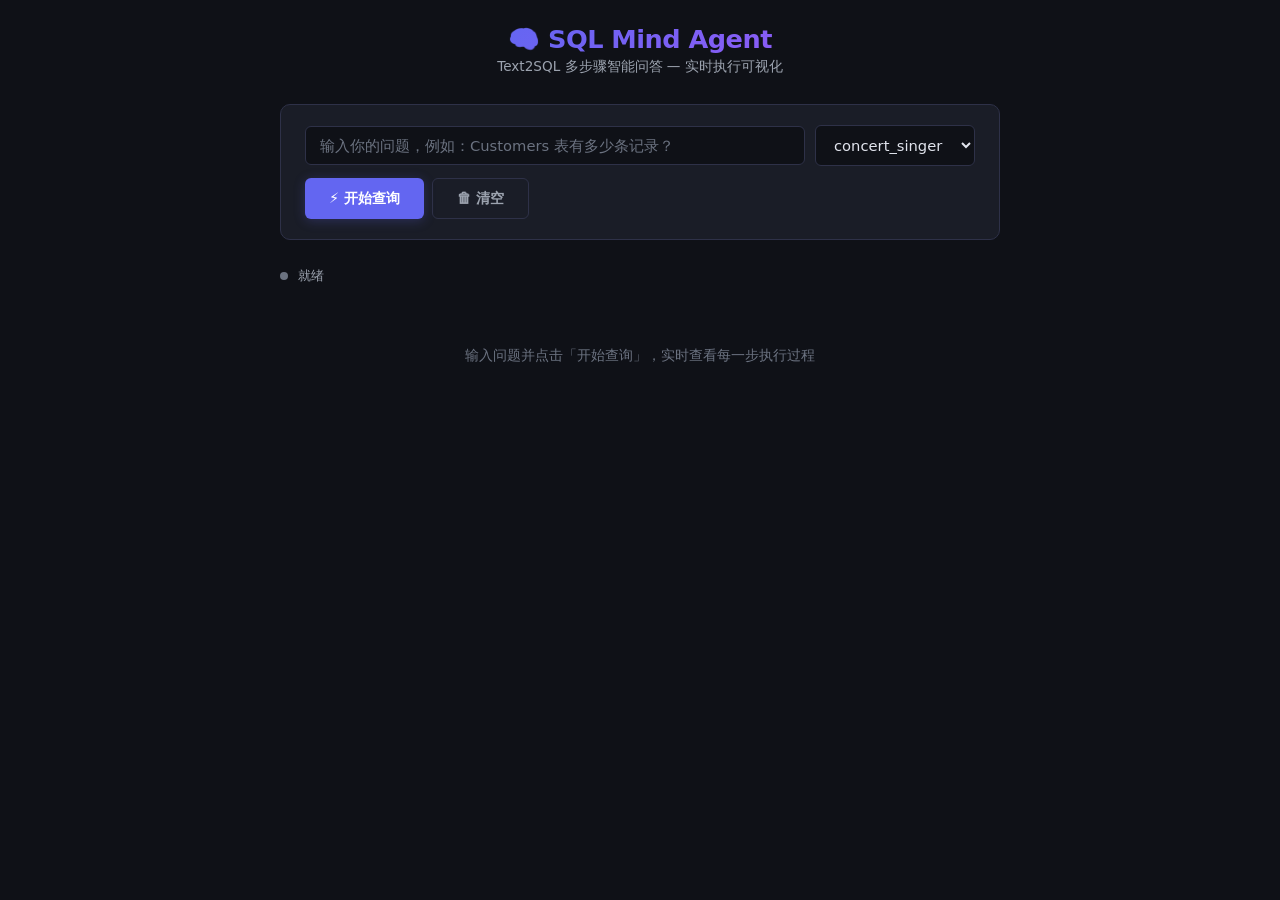
==== index.html @ fe797571 "前端访问" ====
<!DOCTYPE html>
<html lang="zh-CN">
<head>
<meta charset="UTF-8">
<meta name="viewport" content="width=device-width, initial-scale=1.0">
<title>SQL Mind Agent — Text2SQL 可视化演示</title>
<style>
/* ============================================================
   基础重置 & 全局变量
   ============================================================ */
:root {
  --bg: #0f1117;
  --surface: #1a1d27;
  --surface2: #242736;
  --border: #2e3148;
  --text: #e1e4ed;
  --text2: #9ca3af;
  --text3: #6b7280;
  --accent: #6366f1;
  --accent-glow: rgba(99,102,241,.25);
  --green: #22c55e;
  --green-bg: rgba(34,197,94,.12);
  --red: #ef4444;
  --red-bg: rgba(239,68,68,.12);
  --amber: #f59e0b;
  --amber-bg: rgba(245,158,11,.12);
  --blue: #3b82f6;
  --blue-bg: rgba(59,130,246,.12);
  --violet: #8b5cf6;
  --violet-bg: rgba(139,92,246,.12);
  --cyan: #06b6d4;
  --cyan-bg: rgba(6,182,212,.12);
  --pink: #ec4899;
  --pink-bg: rgba(236,72,153,.12);
  --radius: 10px;
  --radius-sm: 6px;
  --font: "Inter", "Segoe UI", system-ui, -apple-system, sans-serif;
  --mono: "JetBrains Mono", "Cascadia Code", "Consolas", monospace;
}
*, *::before, *::after { box-sizing: border-box; margin: 0; padding: 0; }
body {
  font-family: var(--font);
  background: var(--bg);
  color: var(--text);
  min-height: 100vh;
  display: flex;
  flex-direction: column;
  align-items: center;
  padding: 24px 16px 60px;
}

/* ============================================================
   头部
   ============================================================ */
.header {
  text-align: center;
  margin-bottom: 28px;
}
.header h1 {
  font-size: 1.6rem;
  font-weight: 700;
  letter-spacing: -.02em;
  background: linear-gradient(135deg, var(--accent), var(--violet));
  -webkit-background-clip: text;
  -webkit-text-fill-color: transparent;
  background-clip: text;
}
.header p {
  color: var(--text2);
  font-size: .85rem;
  margin-top: 4px;
}

/* ============================================================
   输入区
   ============================================================ */
.input-card {
  width: 100%;
  max-width: 720px;
  background: var(--surface);
  border: 1px solid var(--border);
  border-radius: var(--radius);
  padding: 20px 24px;
  display: flex;
  flex-direction: column;
  gap: 12px;
  margin-bottom: 24px;
}
.input-row {
  display: flex;
  gap: 10px;
  align-items: center;
}
.input-row input {
  flex: 1;
  background: var(--bg);
  border: 1px solid var(--border);
  border-radius: var(--radius-sm);
  padding: 10px 14px;
  color: var(--text);
  font-size: .92rem;
  font-family: inherit;
  outline: none;
  transition: border-color .2s;
}
.input-row input:focus { border-color: var(--accent); }
.input-row input::placeholder { color: var(--text3); }
.db-select {
  background: var(--bg);
  border: 1px solid var(--border);
  border-radius: var(--radius-sm);
  padding: 10px 14px;
  color: var(--text);
  font-size: .92rem;
  font-family: inherit;
  outline: none;
  cursor: pointer;
  min-width: 160px;
}
.db-select:focus { border-color: var(--accent); }
.btn-row { display: flex; gap: 8px; }
.btn {
  padding: 10px 24px;
  border-radius: var(--radius-sm);
  font-size: .9rem;
  font-weight: 600;
  font-family: inherit;
  cursor: pointer;
  border: none;
  transition: all .2s;
  display: inline-flex;
  align-items: center;
  gap: 6px;
}
.btn-primary {
  background: var(--accent);
  color: #fff;
  box-shadow: 0 2px 12px var(--accent-glow);
}
.btn-primary:hover { filter: brightness(1.15); }
.btn-primary:disabled { opacity: .5; pointer-events: none; }
.btn-ghost {
  background: transparent;
  color: var(--text2);
  border: 1px solid var(--border);
}
.btn-ghost:hover { background: var(--surface2); }

/* ============================================================
   状态栏
   ============================================================ */
.status-bar {
  width: 100%;
  max-width: 720px;
  display: flex;
  align-items: center;
  gap: 10px;
  margin-bottom: 18px;
  font-size: .84rem;
  color: var(--text2);
  min-height: 24px;
}
.status-dot {
  width: 8px; height: 8px;
  border-radius: 50%;
  flex-shrink: 0;
}
.status-dot.idle { background: var(--text3); }
.status-dot.running { background: var(--accent); animation: pulse 1s infinite; }
.status-dot.done { background: var(--green); }
.status-dot.degraded { background: var(--amber); }
.status-dot.error { background: var(--red); }
@keyframes pulse {
  0%, 100% { opacity: 1; transform: scale(1); }
  50% { opacity: .4; transform: scale(1.6); }
}

/* ============================================================
   时间线
   ============================================================ */
.timeline {
  width: 100%;
  max-width: 720px;
  display: flex;
  flex-direction: column;
  gap: 8px;
}
.timeline:empty::after {
  content: "输入问题并点击「开始查询」，实时查看每一步执行过程";
  color: var(--text3);
  text-align: center;
  padding: 40px 20px;
  font-size: .88rem;
}

/* 单张步骤卡片 */
.step {
  display: flex;
  gap: 14px;
  align-items: flex-start;
  padding: 14px 18px;
  border-radius: var(--radius);
  border: 1px solid var(--border);
  background: var(--surface);
  animation: slideIn .3s ease-out;
  transition: background .3s, border-color .3s;
}
@keyframes slideIn {
  from { opacity: 0; transform: translateY(8px); }
  to   { opacity: 1; transform: translateY(0); }
}

/* 节点色标 */
.step-icon {
  width: 36px; height: 36px;
  border-radius: 50%;
  display: flex;
  align-items: center;
  justify-content: center;
  font-size: 1.05rem;
  flex-shrink: 0;
}
.step-icon.plan    { background: var(--blue-bg);   color: var(--blue); }
.step-icon.dispatch{ background: var(--cyan-bg);   color: var(--cyan); }
.step-icon.aggregate{background: var(--violet-bg); color: var(--violet); }
.step-icon.reflect { background: var(--amber-bg);  color: var(--amber); }
.step-icon.finalize{ background: var(--green-bg);  color: var(--green); }
.step-icon.degrade { background: var(--red-bg);    color: var(--red); }
.step-icon.error   { background: var(--red-bg);    color: var(--red); }
.step-icon.done    { background: var(--green-bg);  color: var(--green); }

.step-body { flex: 1; min-width: 0; }
.step-header {
  display: flex;
  align-items: center;
  gap: 10px;
  margin-bottom: 4px;
}
.step-label {
  font-weight: 600;
  font-size: .88rem;
}
.step-badge {
  font-size: .7rem;
  padding: 2px 8px;
  border-radius: 10px;
  font-weight: 600;
}
.badge-round { background: var(--accent-glow); color: var(--accent); }
.step-detail {
  font-size: .8rem;
  color: var(--text2);
  line-height: 1.5;
  word-break: break-all;
}
.step-detail code {
  font-family: var(--mono);
  font-size: .78rem;
  background: var(--bg);
  padding: 1px 6px;
  border-radius: 3px;
  color: var(--cyan);
}
.step-detail .sql-block {
  display: block;
  margin-top: 4px;
  background: var(--bg);
  border: 1px solid var(--border);
  border-radius: var(--radius-sm);
  padding: 8px 12px;
  font-family: var(--mono);
  font-size: .78rem;
  color: var(--cyan);
  white-space: pre-wrap;
  word-break: break-word;
  overflow-x: auto;
}

/* 最终答案卡片 */
.answer-card {
  width: 100%;
  max-width: 720px;
  margin-top: 18px;
  padding: 18px 22px;
  border-radius: var(--radius);
  border: 1px solid var(--green);
  background: var(--green-bg);
  animation: slideIn .4s ease-out;
}
.answer-card h3 {
  font-size: .8rem;
  color: var(--green);
  text-transform: uppercase;
  letter-spacing: .05em;
  margin-bottom: 6px;
}
.answer-card .answer-text {
  font-size: .95rem;
  line-height: 1.6;
  color: var(--text);
}
.answer-card.degraded {
  border-color: var(--amber);
  background: var(--amber-bg);
}
.answer-card.degraded h3 { color: var(--amber); }
.answer-card.error {
  border-color: var(--red);
  background: var(--red-bg);
}
.answer-card.error h3 { color: var(--red); }

/* 元信息 */
.meta-row {
  width: 100%;
  max-width: 720px;
  font-size: .75rem;
  color: var(--text3);
  margin-top: 8px;
}

/* ============================================================
   响应式
   ============================================================ */
@media (max-width: 520px) {
  .input-row { flex-direction: column; }
  .db-select { width: 100%; }
  .btn-row { flex-direction: column; }
  .btn { width: 100%; justify-content: center; }
}
</style>
</head>
<body>

<!-- 头部 -->
<div class="header">
  <h1>🧠 SQL Mind Agent</h1>
  <p>Text2SQL 多步骤智能问答 — 实时执行可视化</p>
</div>

<!-- 输入区 -->
<div class="input-card" id="inputCard">
  <div class="input-row">
    <input type="text" id="questionInput"
           placeholder="输入你的问题，例如：Customers 表有多少条记录？"
           autocomplete="off">
    <select class="db-select" id="dbSelect">
      <option value="concert_singer">concert_singer</option>
      <option value="test">test</option>
    </select>
  </div>
  <div class="btn-row">
    <button class="btn btn-primary" id="submitBtn" onclick="startQuery()">
      ⚡ 开始查询
    </button>
    <button class="btn btn-ghost" id="clearBtn" onclick="clearAll()">
      🗑 清空
    </button>
  </div>
</div>

<!-- 状态栏 -->
<div class="status-bar" id="statusBar">
  <span class="status-dot idle" id="statusDot"></span>
  <span id="statusText">就绪</span>
</div>

<!-- 时间线 -->
<div class="timeline" id="timeline"></div>

<!-- 最终答案 -->
<div id="answerArea"></div>

<!-- 元信息 -->
<div class="meta-row" id="metaRow"></div>

<script>
/* ============================================================
   常量 & 状态
   ============================================================ */
const API_BASE = window.location.origin;
const NODE_ICONS = {
  plan:      '📋',
  dispatch:  '⚙️',
  aggregate: '🧩',
  reflect:   '🔍',
  finalize:  '✅',
  degrade:   '⚠️',
  done:      '🎉',
  error:     '❌',
};

const NODE_COLORS = {
  plan:      'plan',
  dispatch:  'dispatch',
  aggregate: 'aggregate',
  reflect:   'reflect',
  finalize:  'finalize',
  degrade:   'degrade',
  error:     'error',
  done:      'done',
};

let currentRound = 0;       // 当前轮次
let nodeCountInRound = 0;   // 当前轮已出现的节点数
let seenPlanInRound = false; // 本轮是否已见 plan 节点
let eventSource = null;

/* ---- DOM 引用 ---- */
const $ = (id) => document.getElementById(id);
const questionInput = $('questionInput');
const dbSelect = $('dbSelect');
const submitBtn = $('submitBtn');
const clearBtn = $('clearBtn');
const statusDot = $('statusDot');
const statusText = $('statusText');
const timeline = $('timeline');
const answerArea = $('answerArea');
const metaRow = $('metaRow');

// Enter 提交
questionInput.addEventListener('keydown', (e) => {
  if (e.key === 'Enter') startQuery();
});

/* ============================================================
   状态栏
   ============================================================ */
function setStatus(state) {
  statusDot.className = 'status-dot ' + state;
  const labels = {
    idle: '就绪', running: '执行中…', done: '完成', degraded: '降级完成', error: '出错',
  };
  statusText.textContent = labels[state] || state;
}

/* ============================================================
   开始查询
   ============================================================ */
function startQuery() {
  const question = questionInput.value.trim();
  if (!question) return;

  // 终止上次连接
  if (eventSource) { eventSource.close(); eventSource = null; }

  // 重置 UI
  timeline.innerHTML = '';
  answerArea.innerHTML = '';
  metaRow.innerHTML = '';
  currentRound = 0;
  nodeCountInRound = 0;
  seenPlanInRound = false;

  submitBtn.disabled = true;
  setStatus('running');

  const dbId = dbSelect.value;
  const url = API_BASE + '/query/stream?question=' + encodeURIComponent(question)
    + '&db_id=' + encodeURIComponent(dbId);

  eventSource = new EventSource(url);

  eventSource.addEventListener('start', (e) => {
    const data = JSON.parse(e.data);
    addStep('plan', '已连接', 'trace_id: ' + data.trace_id);
  });

  eventSource.addEventListener('node_done', (e) => {
    const data = JSON.parse(e.data);
    handleNodeDone(data);
  });

  eventSource.addEventListener('done', (e) => {
    const data = JSON.parse(e.data);
    handleDone(data);
    closeEventSource();
  });

  eventSource.addEventListener('error', (e) => {
    // SSE 连接错误或服务端推送的 error 事件
    try {
      const data = JSON.parse(e.data);
      handleErrorEvent(data);
    } catch (_) {
      // 连接断开（非服务端 error 事件）
      if (eventSource && eventSource.readyState === EventSource.CLOSED) {
        addStep('error', '连接断开', 'SSE 连接已关闭，可能是服务端或网络问题');
        setStatus('error');
        submitBtn.disabled = false;
      }
    }
    closeEventSource();
  });

  // 兜底：EventSource 自身 onerror（连接层错误）
  eventSource.onerror = () => {
    if (eventSource && eventSource.readyState === EventSource.CLOSED) {
      // 仅在尚未展示 done/error 时追加提示
      if (statusDot.classList.contains('running')) {
        addStep('error', '连接中断', 'SSE 连接意外关闭');
        setStatus('error');
        submitBtn.disabled = false;
      }
    }
    closeEventSource();
  };
}

function closeEventSource() {
  if (eventSource) {
    eventSource.close();
    eventSource = null;
  }
  submitBtn.disabled = false;
}

/* ============================================================
   处理节点事件
   ============================================================ */
function handleNodeDone(data) {
  const node = data.node;
  const label = data.label || node;
  const payload = data.payload || {};

  // 检测新一轮（plan 节点再次出现）
  if (node === 'plan') {
    if (seenPlanInRound) {
      currentRound++;
      nodeCountInRound = 0;
      // 插入轮次分隔线
      addRoundSeparator(currentRound + 1);
    }
    seenPlanInRound = true;
  }
  nodeCountInRound++;

  // 构造详情文本
  let detail = '';
  let detailHtml = '';

  if (node === 'plan' && payload.subtask_count !== undefined) {
    detail = `拆解出 ${payload.subtask_count} 个子任务`;
    if (payload.subtask_ids) {
      detail += ` (${payload.subtask_ids.join(', ')})`;
    }
  } else if (node === 'dispatch') {
    const total = payload.total || 0;
    const ok = payload.success_count || 0;
    const fail = payload.failed_count || 0;
    detail = `子任务执行完成: 共 ${total} 个`;
    if (ok > 0) detail += `, ✅ ${ok} 成功`;
    if (fail > 0) detail += `, ❌ ${fail} 失败`;
  } else if (node === 'reflect') {
    if (payload.passed === true) {
      detail = '审查通过 ✓';
    } else if (payload.passed === false) {
      detail = '审查不通过，将重规划…';
    } else {
      detail = '审查中…';
    }
  } else if (node === 'aggregate') {
    detail = '正在汇总各子任务结果，生成自然语言答案';
  } else if (node === 'finalize') {
    detail = '反思通过，答案已确认为最终结果';
  } else if (node === 'degrade') {
    detail = '已达最大重试次数，生成降级回答';
  }

  addStep(node, label, detail, detailHtml);

  // 如果 payload 中有 subtask 级别的 SQL，追加展示
  if (payload.subtask_sqls && Array.isArray(payload.subtask_sqls)) {
    payload.subtask_sqls.forEach(s => {
      addStep('dispatch', `SQL [${s.id}]`, '', '<span class="sql-block">' + escapeHtml(s.sql || '') + '</span>');
    });
  }
}

/* ============================================================
   处理最终结果
   ============================================================ */
function handleDone(data) {
  const status = data.status || 'done';
  const answer = data.final_answer || '(无答案)';
  const plan = data.plan || [];
  const iterations = data.iterations || 0;

  let cardClass = '';
  let title = '';
  if (status === 'done') {
    cardClass = '';
    title = '📝 最终答案';
    setStatus('done');
  } else if (status === 'degraded') {
    cardClass = 'degraded';
    title = '⚠️ 降级回答（部分结果仅供参考）';
    setStatus('degraded');
  } else {
    cardClass = 'error';
    title = '❌ 执行异常';
    setStatus('error');
  }

  answerArea.innerHTML = `
    <div class="answer-card ${cardClass}">
      <h3>${title}</h3>
      <div class="answer-text">${escapeHtml(answer)}</div>
    </div>
  `;

  metaRow.innerHTML = `trace_id: ${escapeHtml(data.trace_id)} &nbsp;|&nbsp; 状态: ${status} &nbsp;|&nbsp; 迭代轮次: ${iterations} &nbsp;|&nbsp; 子任务数: ${plan.length}`;
}

function handleErrorEvent(data) {
  const errMsg = data.error || data.detail || '未知错误';
  addStep('error', '请求出错', errMsg);
  setStatus('error');

  answerArea.innerHTML = `
    <div class="answer-card error">
      <h3>❌ 错误</h3>
      <div class="answer-text">${escapeHtml(errMsg)}</div>
    </div>
  `;

  if (data.trace_id) {
    metaRow.innerHTML = `trace_id: ${escapeHtml(data.trace_id)}`;
  }
}

/* ============================================================
   UI 工具
   ============================================================ */
function addStep(node, label, detail, detailHtml) {
  const icon = NODE_ICONS[node] || '●';
  const colorClass = NODE_COLORS[node] || 'plan';

  let detailContent = '';
  if (detailHtml) {
    detailContent = detailHtml;
  } else if (detail) {
    detailContent = escapeHtml(detail);
  }

  const div = document.createElement('div');
  div.className = 'step';
  div.innerHTML = `
    <div class="step-icon ${colorClass}">${icon}</div>
    <div class="step-body">
      <div class="step-header">
        <span class="step-label">${escapeHtml(label)}</span>
        ${currentRound > 0 ? '<span class="step-badge badge-round">第' + (currentRound + 1) + '轮</span>' : ''}
      </div>
      ${detailContent ? '<div class="step-detail">' + detailContent + '</div>' : ''}
    </div>
  `;
  timeline.appendChild(div);
  div.scrollIntoView({ behavior: 'smooth', block: 'nearest' });
}

function addRoundSeparator(roundNum) {
  const sep = document.createElement('div');
  sep.style.cssText = `
    display: flex; align-items: center; gap: 12px;
    padding: 4px 0; margin: 4px 0;
    font-size: .75rem; color: var(--accent); font-weight: 600;
  `;
  sep.innerHTML = `
    <span style="flex:1;height:1px;background:var(--border)"></span>
    🔄 第 ${roundNum} 轮重规划
    <span style="flex:1;height:1px;background:var(--border)"></span>
  `;
  timeline.appendChild(sep);
}

function clearAll() {
  if (eventSource) { eventSource.close(); eventSource = null; }
  timeline.innerHTML = '';
  answerArea.innerHTML = '';
  metaRow.innerHTML = '';
  currentRound = 0;
  nodeCountInRound = 0;
  seenPlanInRound = false;
  submitBtn.disabled = false;
  setStatus('idle');
  questionInput.focus();
}

function escapeHtml(text) {
  const div = document.createElement('div');
  div.textContent = text;
  return div.innerHTML;
}
</script>
</body>
</html>
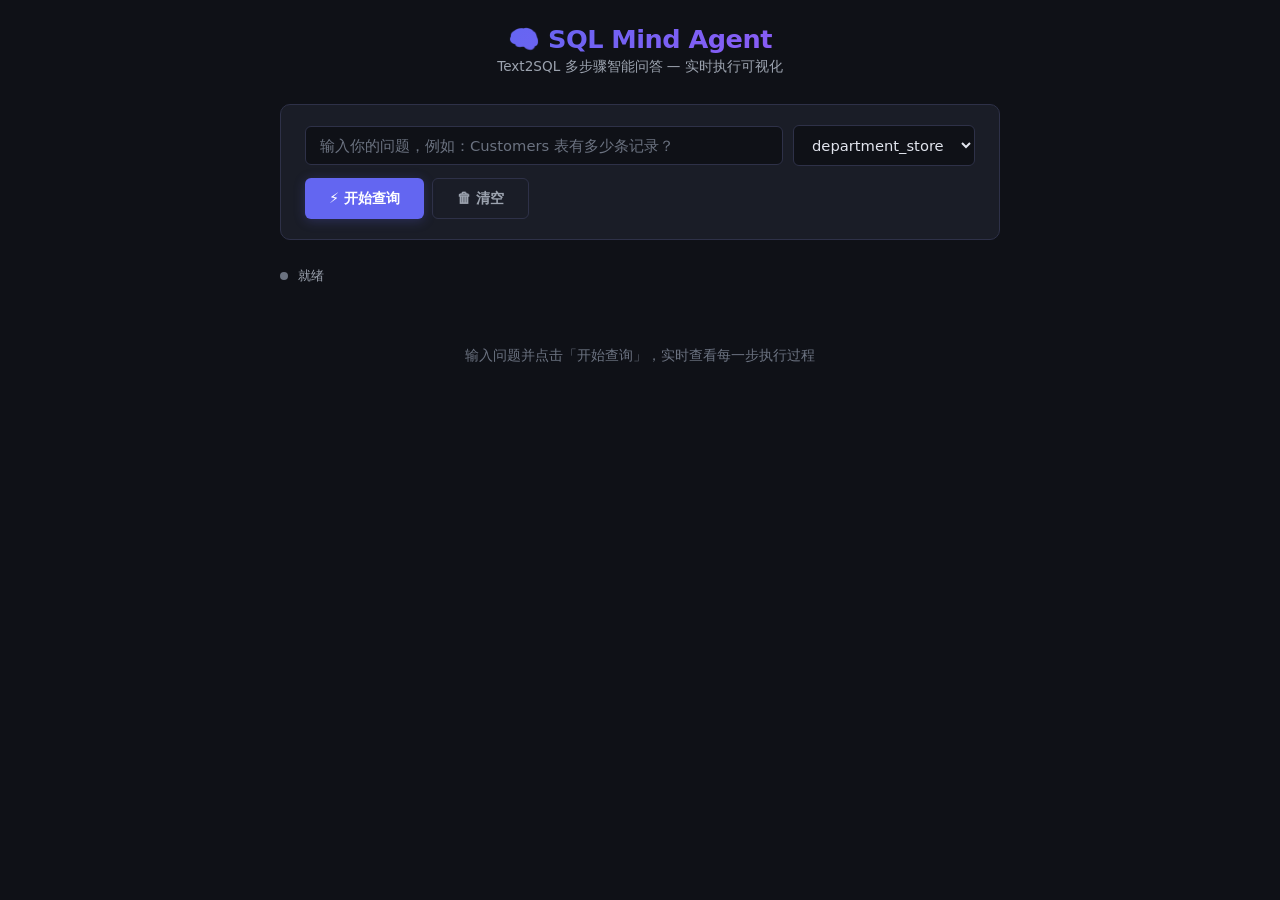
==== commit 9d1032ff: "数据集调整" ====
--- a/index.html
+++ b/index.html
@@ -345,8 +345,10 @@
            placeholder="输入你的问题，例如：Customers 表有多少条记录？"
            autocomplete="off">
     <select class="db-select" id="dbSelect">
+      <option value="department_store">department_store</option>
       <option value="concert_singer">concert_singer</option>
       <option value="test">test</option>
+    </select>
     </select>
   </div>
   <div class="btn-row">
